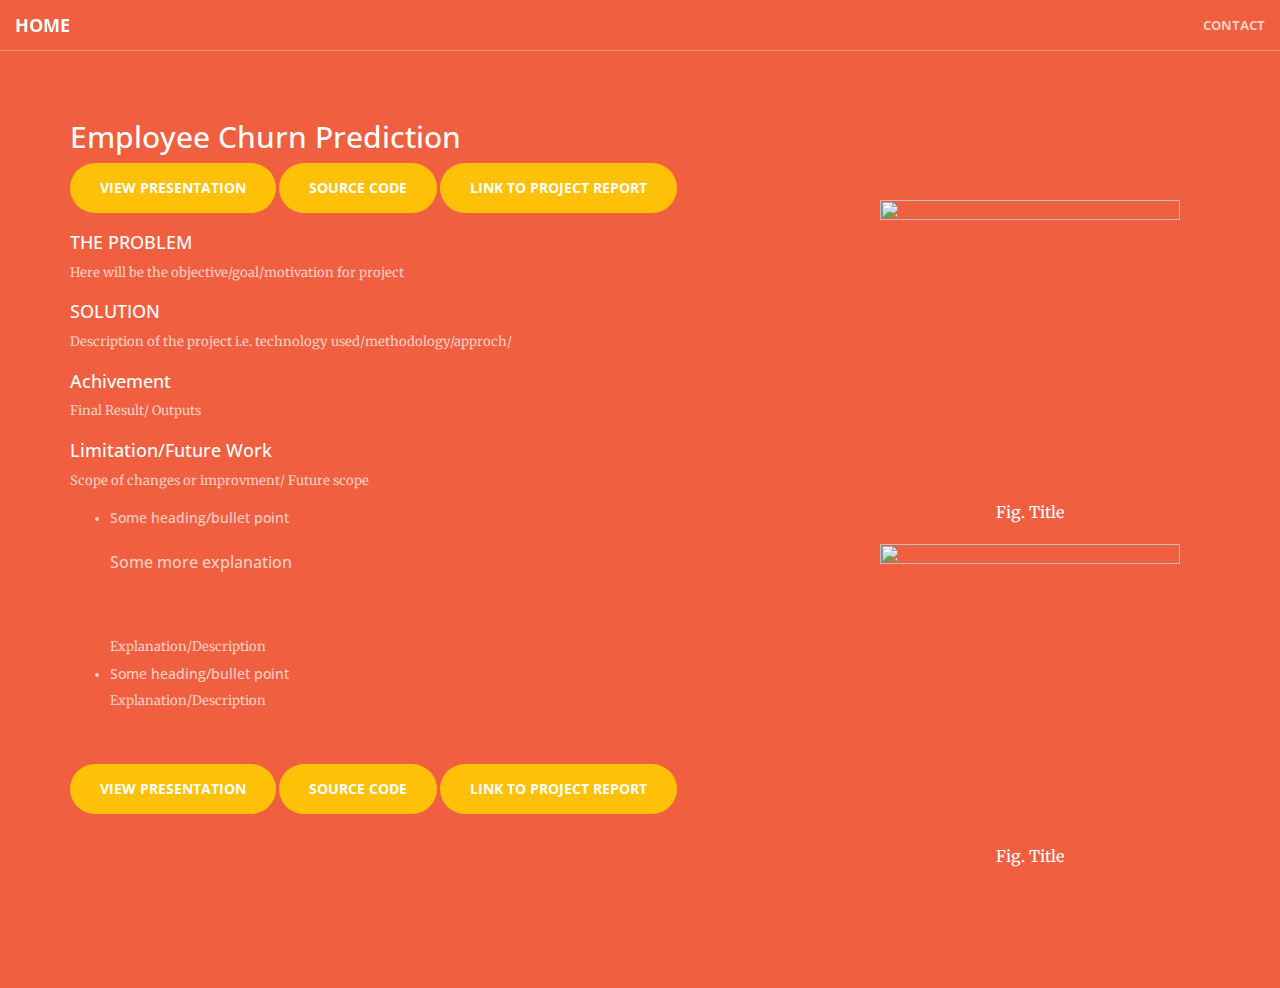
==== churn.html @ 99994aa8 "Added file related to Project Section" ====
<!DOCTYPE html>
<html lang="en">

<head>
    <script src="https://code.iconify.design/1/1.0.7/iconify.min.js"></script>
    <meta charset="utf-8">
    <meta http-equiv="X-UA-Compatible" content="IE=edge">
    <meta name="viewport" content="width=device-width, initial-scale=1">
    <meta name="description" content="">
    <meta name="author" content="">

    <title>Tirth Pipalia</title>
    <link rel="shortcut icon" href="assets/img/favicon.ico" />

    <!-- Bootstrap Core CSS -->
    <link rel="stylesheet" href="Projects/css/bootstrap.min.css" type="text/css">

    <!-- Custom Fonts -->
    <link href='http://fonts.googleapis.com/css?family=Open+Sans:300italic,400italic,600italic,700italic,800italic,400,300,600,700,800' rel='stylesheet' type='text/css'>
    <link href='http://fonts.googleapis.com/css?family=Merriweather:400,300,300italic,400italic,700,700italic,900,900italic' rel='stylesheet' type='text/css'>
    <link rel="stylesheet" href="font-awesome/css/font-awesome.min.css" type="text/css">

    <!-- Plugin CSS -->
    <link rel="stylesheet" href="Projects/css/animate.min.css" type="text/css">

    <!-- Custom CSS -->
    <link rel="stylesheet" href="Projects/css/creative.css" type="text/css">

    <!-- HTML5 Shim and Respond.js IE8 support of HTML5 elements and media queries -->
    <!-- WARNING: Respond.js doesn't work if you view the page via file:// -->
    <!--[if lt IE 9]>
        <script src="https://oss.maxcdn.com/libs/html5shiv/3.7.0/html5shiv.js"></script>
        <script src="https://oss.maxcdn.com/libs/respond.js/1.4.2/respond.min.js"></script>
    <![endif]-->

</head>

<body id="page-top">

    <nav id="mainNav" class="navbar navbar-default navbar-fixed-top">
        <div class="container-fluid">
            <!-- Brand and toggle get grouped for better mobile display -->
            <div class="navbar-header">
                <button type="button" class="navbar-toggle collapsed" data-toggle="collapse" data-target="#bs-example-navbar-collapse-1">
                    <span class="sr-only">Toggle navigation</span>
                    <span class="icon-bar"></span>
                    <span class="icon-bar"></span>
                    <span class="icon-bar"></span>
                </button>
                <a class="navbar-brand page-scroll"  href="index.html">Home</a>
            </div>

            <!-- Collect the nav links, forms, and other content for toggling -->
            <div class="collapse navbar-collapse" id="bs-example-navbar-collapse-1">
                <ul class="nav navbar-nav navbar-right">
                    <li>
                        <a class="page-scroll" href="index.html#contact">Contact</a>
                    </li>
                </ul>
            </div>
            <!-- /.navbar-collapse -->
        </div>
        <!-- /.container-fluid -->
    </nav>

    <section class="bg-primary" id="about">
        <div class="container">
            <div class="row">
                <div class="col-lg-8 text-center" style="text-align: left">
                    <!-- <hr class="light"> -->
                    <head>
                        <h2>Employee Churn Prediction</h2>
                        <a href="https://docs.google.com/presentation/d/1ewfbc-4nWLGnuFK5DeA7jikWK7DlALVheyr765B7KA8/edit?usp=sharing" class="btn btn-primary btn-xl page-scroll" target="_blank" style="background-color: #ffc107">View Presentation</a>
                        <a href="https://github.com/tirth-pipalia/Employee_Churn_Prediction/blob/main/Employee_Churn_Prediction.ipynb" class="btn btn-primary btn-xl page-scroll" target="_blank" style="background-color: #ffc107">Source Code</a>
                        <a href="https://docs.google.com/a/berkeley.edu/document/d/1vtCwW_MkwTBmH51UHi6HuffCid3kYy5zv86zx1g8YSg/edit?usp=sharing" class="btn btn-primary btn-xl page-scroll" target="_blank" style="background-color: #ffc107">Link to Project Report</a>         
                    </head>
                    <p></p>
                    <h4>THE PROBLEM</h4>
                    <p class="text-faded" style="font-size: small">
                        Here will be the objective/goal/motivation for 
                        project
                    </p>
                    <h4>SOLUTION</h4>
                    <p class="text-faded" style="font-size: small">
                    Description of the project i.e. technology used/methodology/approch/
                    </p>
                    <h4>Achivement</h4>
                    <p class="text-faded" style="font-size: small">
                    Final Result/ Outputs
                    </p>
                    <h4>Limitation/Future Work</h4>
                    <p class="text-faded" style="font-size: small">
                    Scope of changes or improvment/ Future scope
                    </p>
                    <ul class="text-faded" style="font-size: small">
                        <li>
                            <h5>Some heading/bullet point
                                <p>
                                    <br>
                                    Some more explanation
                                </p>
                                <p>
                                    <br>
                                </p>
                            </h5>Explanation/Description
                        </li>
                        <li>
                            <h5>Some heading/bullet point</h5>Explanation/Description
                        </li>
                    </ul> 
                    <p><br></p>
                   <a href="https://docs.google.com/presentation/d/1ewfbc-4nWLGnuFK5DeA7jikWK7DlALVheyr765B7KA8/edit?usp=sharing" class="btn btn-primary btn-xl page-scroll" target="_blank" style="background-color: #ffc107">View Presentation</a>
                   <a href="https://github.com/tirth-pipalia/Employee_Churn_Prediction/blob/main/Employee_Churn_Prediction.ipynb" class="btn btn-primary btn-xl page-scroll" target="_blank" style="background-color: #ffc107">Source Code</a>
                   <a href="https://docs.google.com/a/berkeley.edu/document/d/1vtCwW_MkwTBmH51UHi6HuffCid3kYy5zv86zx1g8YSg/edit?usp=sharing" class="btn btn-primary btn-xl page-scroll" target="_blank" style="background-color: #ffc107">Link to Project Report</a>
                </div>
                <div class="col-lg-4 text-center" style="padding-top: 100px">
                <img src="img/portfolio/1.jpg" class="img-responsive" alt="" style="margin :auto" height="300" width="300">
                <p>Fig. Title</p>
                <img src="img/portfolio/1.jpg" class="img-responsive" alt="" style="margin :auto" height="300" width="300">
                <p>Fig. Title</p>
                </div>
            </div>
        </div>
    </section>

    <!-- jQuery -->
    <script src="js/jquery.js"></script>

    <!-- Bootstrap Core JavaScript -->
    <script src="js/bootstrap.min.js"></script>

        <!-- Third party plugin JS-->
        <script src="https://cdnjs.cloudflare.com/ajax/libs/jquery-easing/1.4.1/jquery.easing.min.js"></script>
        <script src="https://cdnjs.cloudflare.com/ajax/libs/magnific-popup.js/1.1.0/jquery.magnific-popup.min.js"></script>
        

    <!-- Plugin JavaScript -->
    <script src="js/jquery.easing.min.js"></script>
    <script src="js/jquery.fittext.js"></script>
    <script src="js/wow.min.js"></script>

    <!-- Custom Theme JavaScript -->
    <script src="js/creative.js"></script>

</body>

</html>
---- Projects/css/creative.css ----
/*!
 * Start Bootstrap - Creative Bootstrap Theme (http://startbootstrap.com)
 * Code licensed under the Apache License v2.0.
 * For details, see http://www.apache.org/licenses/LICENSE-2.0.
 */

html,
body {
    width: 100%;
    height: 100%;
}

body {
    font-family: Merriweather,'Helvetica Neue',Arial,sans-serif;
}

hr {
    max-width: 50px;
    border-color: #f05f40;
    border-width: 3px;
}

hr.light {
    border-color: #fff;
}

a {
    color: #f05f40;
    -webkit-transition: all .35s;
    -moz-transition: all .35s;
    transition: all .35s;
}

a:hover,
a:focus {
    color: #eb3812;
}

h1,
h2,
h3,
h4,
h5,
h6 {
    font-family: 'Open Sans','Helvetica Neue',Arial,sans-serif;
}

p {
    margin-bottom: 20px;
    font-size: 16px;
    line-height: 1.5;
}

.bg-primary {
    background-color: #f05f40;
}

.bg-dark {
    color: #fff;
    background-color: #222;
}

.text-faded {
    color: rgba(255,255,255,.7);
}

section {
    padding: 100px 0;
}

aside {
    padding: 50px 0;
}

.no-padding {
    padding: 0;
}

.navbar-default {
    border-color: rgba(34,34,34,.05);
    font-family: 'Open Sans','Helvetica Neue',Arial,sans-serif;
    background-color: #fff;
    -webkit-transition: all .35s;
    -moz-transition: all .35s;
    transition: all .35s;
}

.navbar-default .navbar-header .navbar-brand {
    text-transform: uppercase;
    font-family: 'Open Sans','Helvetica Neue',Arial,sans-serif;
    font-weight: 700;
    color: #f05f40;
}

.navbar-default .navbar-header .navbar-brand:hover,
.navbar-default .navbar-header .navbar-brand:focus {
    color: #eb3812;
}

.navbar-default .nav > li>a,
.navbar-default .nav>li>a:focus {
    text-transform: uppercase;
    font-size: 13px;
    font-weight: 700;
    color: #222;
}

.navbar-default .nav > li>a:hover,
.navbar-default .nav>li>a:focus:hover {
    color: #f05f40;
}

.navbar-default .nav > li.active>a,
.navbar-default .nav>li.active>a:focus {
    color: #f05f40!important;
    background-color: transparent;
}

.navbar-default .nav > li.active>a:hover,
.navbar-default .nav>li.active>a:focus:hover {
    background-color: transparent;
}

@media(min-width:768px) {
    .navbar-default {
        border-color: rgba(255,255,255,.3);
        background-color: transparent;
    }

    .navbar-default .navbar-header .navbar-brand {
        color: rgba(255,255,255,.7);
    }

    .navbar-default .navbar-header .navbar-brand:hover,
    .navbar-default .navbar-header .navbar-brand:focus {
        color: #fff;
    }

    .navbar-default .nav > li>a,
    .navbar-default .nav>li>a:focus {
        color: rgba(255,255,255,.7);
    }

    .navbar-default .nav > li>a:hover,
    .navbar-default .nav>li>a:focus:hover {
        color: #fff;
    }

    .navbar-default.affix {
        border-color: rgba(34,34,34,.05);
        background-color: #fff;
    }

    .navbar-default.affix .navbar-header .navbar-brand {
        font-size: 14px;
        color: #f05f40;
    }

    .navbar-default.affix .navbar-header .navbar-brand:hover,
    .navbar-default.affix .navbar-header .navbar-brand:focus {
        color: #eb3812;
    }

    .navbar-default.affix .nav > li>a,
    .navbar-default.affix .nav>li>a:focus {
        color: #222;
    }

    .navbar-default.affix .nav > li>a:hover,
    .navbar-default.affix .nav>li>a:focus:hover {
        color: #f05f40;
    }
}

header {
    position: relative;
    width: 100%;
    min-height: auto;
    text-align: center;
    color: #fff;
    background-image: url(../img/header.jpg);
    background-position: center;
    -webkit-background-size: cover;
    -moz-background-size: cover;
    background-size: cover;
    -o-background-size: cover;
}

header .header-content {
    position: relative;
    width: 100%;
    padding: 100px 15px;
    text-align: center;
}

header .header-content .header-content-inner h1 {
    margin-top: 0;
    margin-bottom: 0;
    text-transform: uppercase;
    font-weight: 700;
}

header .header-content .header-content-inner hr {
    margin: 30px auto;
}

header .header-content .header-content-inner p {
    margin-bottom: 50px;
    font-size: 16px;
    font-weight: 300;
    color: rgba(255,255,255,.7);
}

@media(min-width:768px) {
    header {
        min-height: 100%;
    }

    header .header-content {
        position: absolute;
        top: 50%;
        padding: 0 50px;
        -webkit-transform: translateY(-50%);
        -ms-transform: translateY(-50%);
        transform: translateY(-50%);
    }

    header .header-content .header-content-inner {
        margin-right: auto;
        margin-left: auto;
        max-width: 1000px;
    }

    header .header-content .header-content-inner p {
        margin-right: auto;
        margin-left: auto;
        max-width: 80%;
        font-size: 18px;
    }
}

.section-heading {
    margin-top: 0;
}

.service-box {
    margin: 50px auto 0;
    max-width: 400px;
}

@media(min-width:992px) {
    .service-box {
        margin: 20px auto 0;
    }
}

.service-box p {
    margin-bottom: 0;
}

.portfolio-box {
    display: block;
    position: relative;
    margin: 0 auto;
    max-width: 650px;
}

.portfolio-box .portfolio-box-caption {
    display: block;
    position: absolute;
    bottom: 0;
    width: 100%;
    height: 100%;
    text-align: center;
    color: #fff;
    opacity: 0;
    background: rgba(240,95,64,.9);
    -webkit-transition: all .35s;
    -moz-transition: all .35s;
    transition: all .35s;
}

.portfolio-box .portfolio-box-caption .portfolio-box-caption-content {
    position: absolute;
    top: 50%;
    width: 100%;
    text-align: center;
    transform: translateY(-50%);
}

.portfolio-box .portfolio-box-caption .portfolio-box-caption-content .project-category,
.portfolio-box .portfolio-box-caption .portfolio-box-caption-content .project-name {
    padding: 0 15px;
    font-family: 'Open Sans','Helvetica Neue',Arial,sans-serif;
}

.portfolio-box .portfolio-box-caption .portfolio-box-caption-content .project-category {
    text-transform: uppercase;
    font-size: 14px;
    font-weight: 600;
}

.portfolio-box .portfolio-box-caption .portfolio-box-caption-content .project-name {
    font-size: 18px;
}

.portfolio-box:hover .portfolio-box-caption {
    opacity: 1;
}

@media(min-width:768px) {
    .portfolio-box .portfolio-box-caption .portfolio-box-caption-content .project-category {
        font-size: 16px;
    }

    .portfolio-box .portfolio-box-caption .portfolio-box-caption-content .project-name {
        font-size: 22px;
    }
}

.call-to-action h2 {
    margin: 0 auto 20px;
}

.text-primary {
    color: #f05f40;
}

.no-gutter > [class*=col-] {
    padding-right: 0;
    padding-left: 0;
}

.btn-default {
    border-color: #fff;
    color: #222;
    background-color: #fff;
    -webkit-transition: all .35s;
    -moz-transition: all .35s;
    transition: all .35s;
}

.btn-default:hover,
.btn-default:focus,
.btn-default.focus,
.btn-default:active,
.btn-default.active,
.open > .dropdown-toggle.btn-default {
    border-color: #ededed;
    color: #222;
    background-color: #f2f2f2;
}

.btn-default:active,
.btn-default.active,
.open > .dropdown-toggle.btn-default {
    background-image: none;
}

.btn-default.disabled,
.btn-default[disabled],
fieldset[disabled] .btn-default,
.btn-default.disabled:hover,
.btn-default[disabled]:hover,
fieldset[disabled] .btn-default:hover,
.btn-default.disabled:focus,
.btn-default[disabled]:focus,
fieldset[disabled] .btn-default:focus,
.btn-default.disabled.focus,
.btn-default[disabled].focus,
fieldset[disabled] .btn-default.focus,
.btn-default.disabled:active,
.btn-default[disabled]:active,
fieldset[disabled] .btn-default:active,
.btn-default.disabled.active,
.btn-default[disabled].active,
fieldset[disabled] .btn-default.active {
    border-color: #fff;
    background-color: #fff;
}

.btn-default .badge {
    color: #fff;
    background-color: #222;
}

.btn-primary {
    border-color: #f05f40;
    color: #fff;
    background-color: #f05f40;
    -webkit-transition: all .35s;
    -moz-transition: all .35s;
    transition: all .35s;
}

.btn-primary:hover,
.btn-primary:focus,
.btn-primary.focus,
.btn-primary:active,
.btn-primary.active,
.open > .dropdown-toggle.btn-primary {
    border-color: #ed431f;
    color: #fff;
    background-color: #ee4b28;
}

.btn-primary:active,
.btn-primary.active,
.open > .dropdown-toggle.btn-primary {
    background-image: none;
}

.btn-primary.disabled,
.btn-primary[disabled],
fieldset[disabled] .btn-primary,
.btn-primary.disabled:hover,
.btn-primary[disabled]:hover,
fieldset[disabled] .btn-primary:hover,
.btn-primary.disabled:focus,
.btn-primary[disabled]:focus,
fieldset[disabled] .btn-primary:focus,
.btn-primary.disabled.focus,
.btn-primary[disabled].focus,
fieldset[disabled] .btn-primary.focus,
.btn-primary.disabled:active,
.btn-primary[disabled]:active,
fieldset[disabled] .btn-primary:active,
.btn-primary.disabled.active,
.btn-primary[disabled].active,
fieldset[disabled] .btn-primary.active {
    border-color: #f05f40;
    background-color: #f05f40;
}

.btn-primary .badge {
    color: #f05f40;
    background-color: #fff;
}

.btn {
    border: 0;
    border-radius: 300px;
    text-transform: uppercase;
    font-family: 'Open Sans','Helvetica Neue',Arial,sans-serif;
    font-weight: 700;
}

.btn-xl {
    padding: 15px 30px;
}

::-moz-selection {
    text-shadow: none;
    color: #fff;
    background: #222;
}

::selection {
    text-shadow: none;
    color: #fff;
    background: #222;
}

img::selection {
    color: #fff;
    background: 0 0;
}

img::-moz-selection {
    color: #fff;
    background: 0 0;
}

body {
    webkit-tap-highlight-color: #222;
}
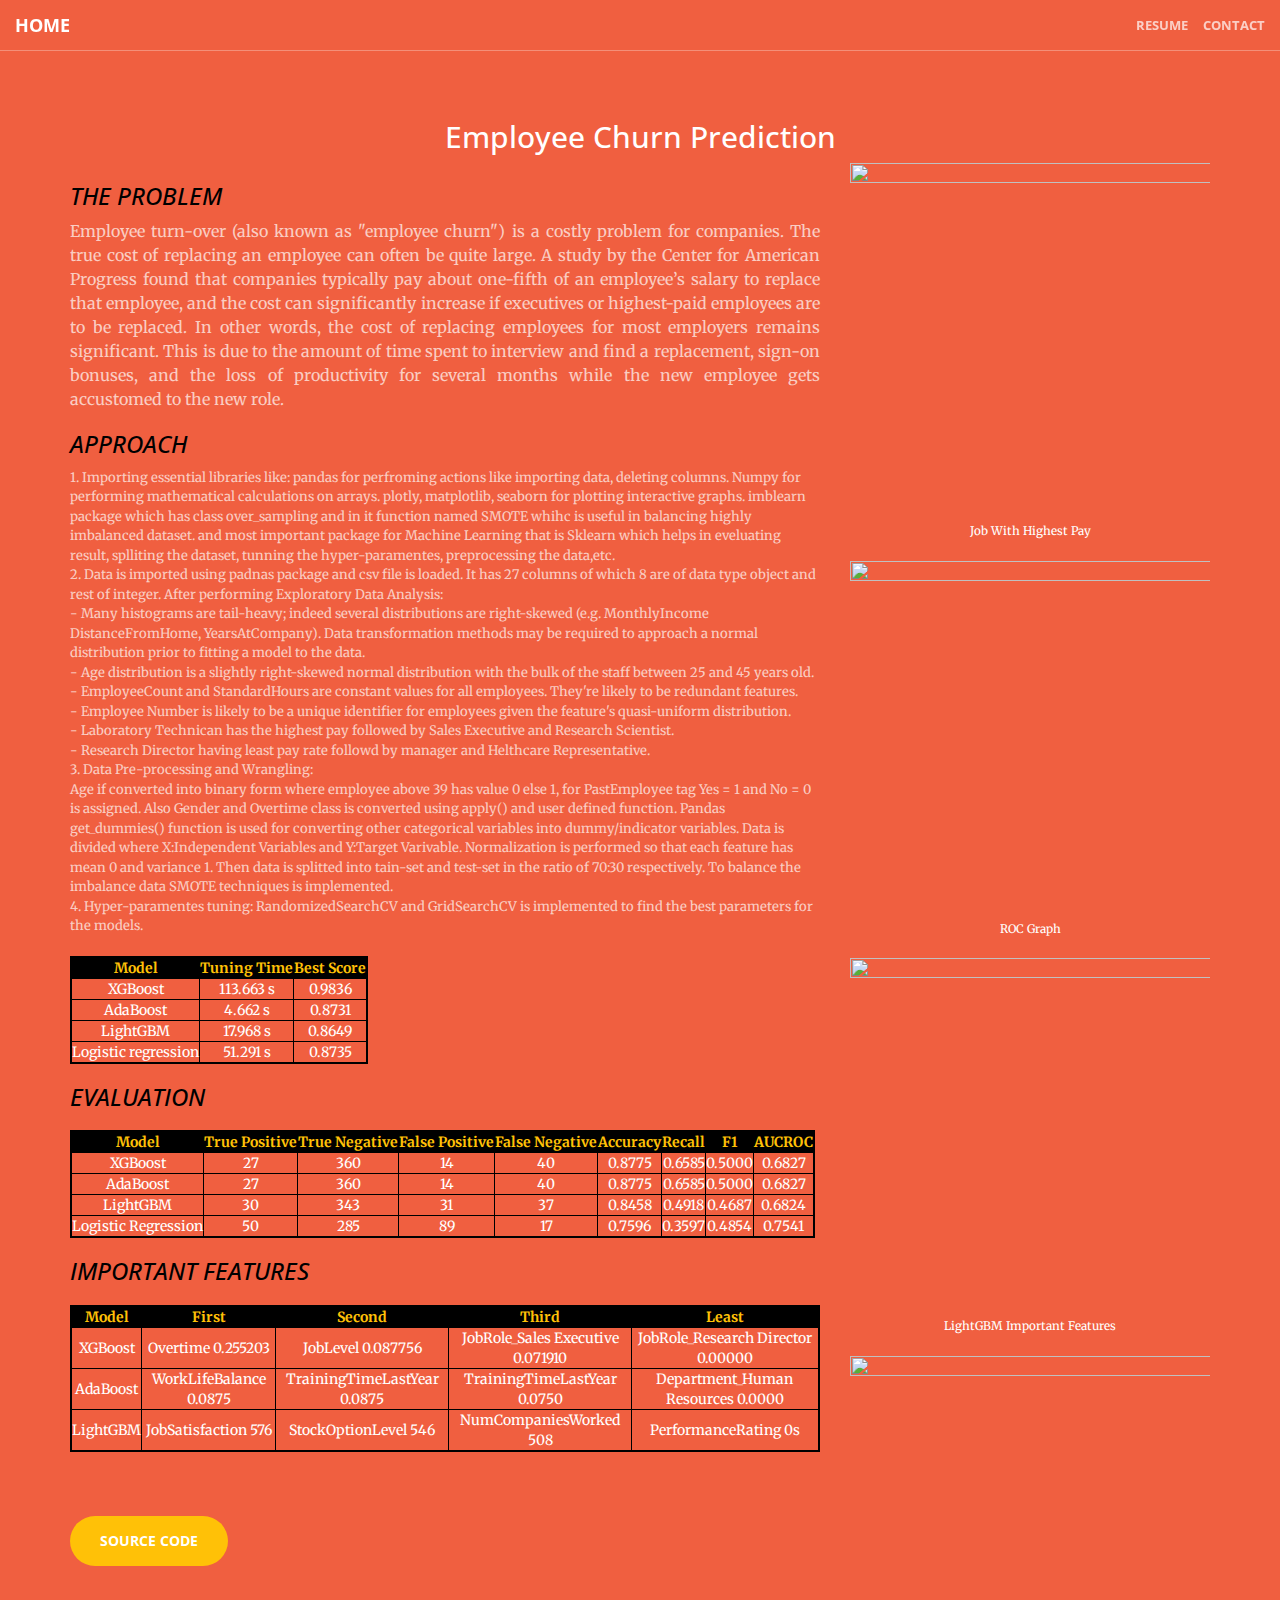
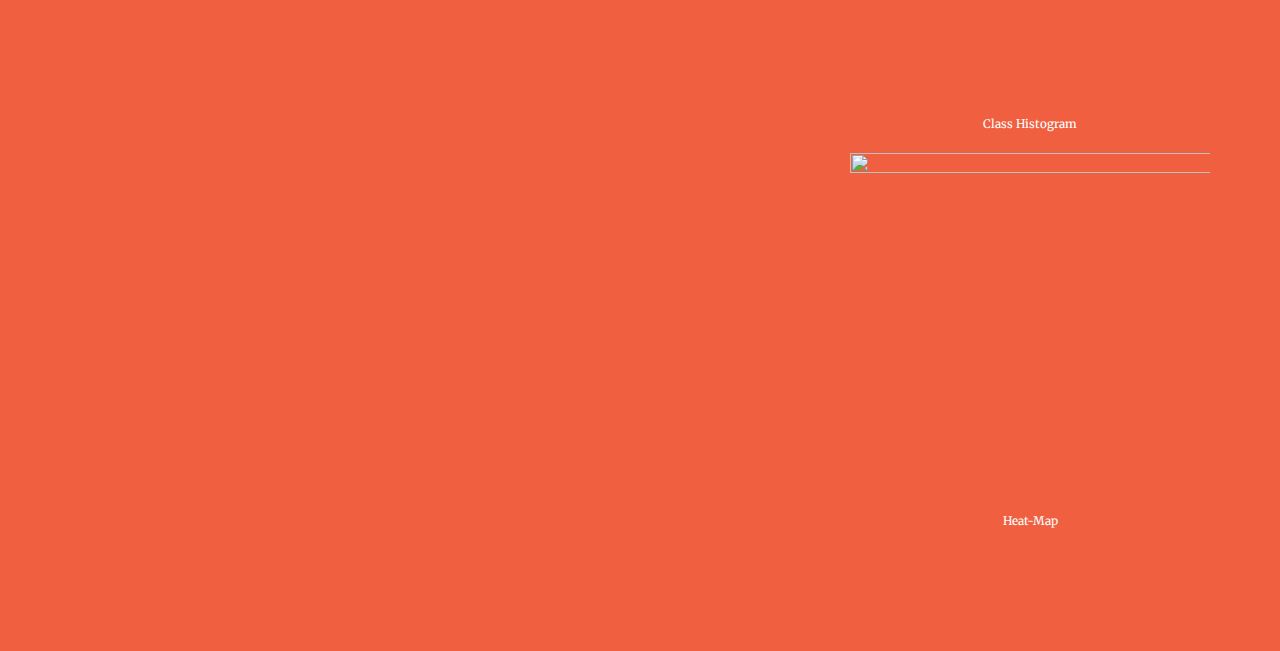
==== commit 29127ad1: "with content" ====
--- a/churn.html
+++ b/churn.html
@@ -41,20 +41,22 @@
         <div class="container-fluid">
             <!-- Brand and toggle get grouped for better mobile display -->
             <div class="navbar-header">
-                <button type="button" class="navbar-toggle collapsed" data-toggle="collapse" data-target="#bs-example-navbar-collapse-1">
-                    <span class="sr-only">Toggle navigation</span>
-                    <span class="icon-bar"></span>
-                    <span class="icon-bar"></span>
-                    <span class="icon-bar"></span>
-                </button>
                 <a class="navbar-brand page-scroll"  href="index.html">Home</a>
             </div>
+
 
             <!-- Collect the nav links, forms, and other content for toggling -->
             <div class="collapse navbar-collapse" id="bs-example-navbar-collapse-1">
                 <ul class="nav navbar-nav navbar-right">
                     <li>
-                        <a class="page-scroll" href="index.html#contact">Contact</a>
+                        <div class="navbar-header">
+                            <a class="navbar-brand page-scroll"  href="Resume/Tirth_SD_RESUME.pdf" target="_blank" style="font-size: small">Resume</a>
+                        </div>
+                    </li>
+                    <li>
+                        <div class="navbar-header">
+                            <a class="navbar-brand page-scroll"  href="index.html#contact" style="font-size: small;">Contact</a>
+                        </div>
                     </li>
                 </ul>
             </div>
@@ -64,60 +66,194 @@
     </nav>
 
     <section class="bg-primary" id="about">
+        <head>
+            <h2 class="text-center">Employee Churn Prediction</h2>
+</head>
         <div class="container">
             <div class="row">
                 <div class="col-lg-8 text-center" style="text-align: left">
                     <!-- <hr class="light"> -->
-                    <head>
-                        <h2>Employee Churn Prediction</h2>
-                        <a href="https://docs.google.com/presentation/d/1ewfbc-4nWLGnuFK5DeA7jikWK7DlALVheyr765B7KA8/edit?usp=sharing" class="btn btn-primary btn-xl page-scroll" target="_blank" style="background-color: #ffc107">View Presentation</a>
-                        <a href="https://github.com/tirth-pipalia/Employee_Churn_Prediction/blob/main/Employee_Churn_Prediction.ipynb" class="btn btn-primary btn-xl page-scroll" target="_blank" style="background-color: #ffc107">Source Code</a>
-                        <a href="https://docs.google.com/a/berkeley.edu/document/d/1vtCwW_MkwTBmH51UHi6HuffCid3kYy5zv86zx1g8YSg/edit?usp=sharing" class="btn btn-primary btn-xl page-scroll" target="_blank" style="background-color: #ffc107">Link to Project Report</a>         
-                    </head>
+
                     <p></p>
-                    <h4>THE PROBLEM</h4>
+                    <h3 style="color: black;"><i>THE PROBLEM</i></h3>
+                    <p class="text-faded" style="font-size: medium;text-align:justify">
+                        Employee turn-over (also known as "employee churn") is a costly problem for companies. The true cost of replacing an employee can often be quite large. A study by the Center for American Progress found that companies typically pay about one-fifth of an employee’s salary to replace that employee, and the cost can significantly increase if executives or highest-paid employees are to be replaced. In other words, the cost of replacing employees for most employers remains significant. This is due to the amount of time spent to interview and find a replacement, sign-on bonuses, and the loss of productivity for several months while the new employee gets accustomed to the new role.
+                    </p>
+                    <h3 style="color: black;"><i>APPROACH</i></h3>
                     <p class="text-faded" style="font-size: small">
-                        Here will be the objective/goal/motivation for 
-                        project
-                    </p>
-                    <h4>SOLUTION</h4>
+                    1. Importing essential libraries like:
+                    pandas for perfroming actions like importing data, deleting columns.
+                    Numpy for performing mathematical calculations on arrays.
+                    plotly, matplotlib, seaborn for plotting interactive graphs.
+                    imblearn package which has class over_sampling and in it function named SMOTE whihc is useful in balancing highly imbalanced dataset.
+                    and most important package for Machine Learning that is Sklearn which helps in eveluating result, splliting the dataset, tunning the hyper-paramentes, preprocessing the data,etc.
+<br>                    
+                    
+                    2. 
+                    Data is imported using padnas package and csv file is loaded. It has 27 columns of which 8 are of data type object and rest of integer.
+                    After performing Exploratory Data Analysis: <br>
+                    - Many histograms are tail-heavy; indeed several distributions are right-skewed (e.g. MonthlyIncome DistanceFromHome, YearsAtCompany). Data transformation methods may be required to approach a normal distribution prior to fitting a model to the data. <br>
+                    - Age distribution is a slightly right-skewed normal distribution with the bulk of the staff between 25 and 45 years old. <br>
+                    - EmployeeCount and StandardHours are constant values for all employees. They're likely to be redundant features. <br>
+                    - Employee Number is likely to be a unique identifier for employees given the feature's quasi-uniform distribution. <br>
+                    - Laboratory Technican has the highest pay followed by Sales Executive and Research Scientist. <br> 
+                    - Research Director having least pay rate followd by manager and Helthcare Representative. <br>
+
+                    3. Data Pre-processing and Wrangling: <br>
+                    Age if converted into binary form where employee above 39 has value 0 else 1, for PastEmployee tag Yes = 1 and No = 0 is assigned.
+                    Also Gender and Overtime class is converted using apply() and user defined function. Pandas get_dummies() function is used for converting other categorical variables into dummy/indicator variables.
+                     Data is divided where X:Independent Variables and Y:Target Varivable. Normalization is performed so that each feature has mean 0 and variance 1.
+                      Then data is splitted into tain-set and test-set in the ratio of 70:30 respectively. To balance the imbalance data SMOTE techniques is implemented.
+                    <br>
+                    4. Hyper-paramentes tuning: RandomizedSearchCV and GridSearchCV is implemented to find the best parameters for the models.
+                    <table border="2" bordercolor = "black">
+                        <thead><tr style="color: #ffc107;" bgcolor="black">
+                            <th style="text-align: center;">Model</th>
+                            <th style="text-align: center;">Tuning Time</th>
+                            <th style="text-align: center;">Best Score</th>
+                        </tr>
+                        </thead>
+                        <tbody>
+                            <tr>
+                                <td  style="text-align: center">XGBoost</td  style="text-align: center">
+                                <td  style="text-align: center">113.663 s</td  style="text-align: center">
+                                <td  style="text-align: center">0.9836</td  style="text-align: center">
+                            </tr>
+                            <tr>
+                                <td  style="text-align: center">AdaBoost</td  style="text-align: center">
+                                <td  style="text-align: center">4.662 s</td  style="text-align: center">
+                                <td  style="text-align: center">0.8731</td  style="text-align: center">
+                            </tr>
+                            <tr>
+                                <td  style="text-align: center">LightGBM</td  style="text-align: center">
+                                <td  style="text-align: center">17.968 s</td  style="text-align: center">
+                                <td  style="text-align: center">0.8649</td  style="text-align: center">
+                            </tr>
+                            <tr>
+                                <td  style="text-align: center">Logistic regression</td  style="text-align: center">
+                                <td  style="text-align: center">51.291 s</td  style="text-align: center">
+                                <td  style="text-align: center">0.8735</td  style="text-align: center">
+                            </tr>
+                        </tbody>
+                    </table> 
+                    </p>
+                    <h3 style="color: black;"><i>EVALUATION</i></h3>
                     <p class="text-faded" style="font-size: small">
-                    Description of the project i.e. technology used/methodology/approch/
-                    </p>
-                    <h4>Achivement</h4>
+                    <table border="2" bordercolor="black">
+                        <thead  >
+                            <tr style="color: #ffc107;" bgcolor="black">
+                                <th style="text-align: center;">Model</th>
+                                <th style="text-align: center;">True Positive</th>
+                                <th style="text-align: center;">True Negative</th>
+                                <th style="text-align: center;">False Positive</th>
+                                <th style="text-align: center;">False Negative</th>
+                                <th style="text-align: center;">Accuracy</th>
+                                <th style="text-align: center;">Recall</th>
+                                <th style="text-align: center;">F1</th>
+                                <th style="text-align: center;">AUCROC</th>
+                            </tr>
+                        </thead>
+                        <tbody>
+                            <tr>
+                                <td  style="text-align: center">XGBoost</td  style="text-align: center">
+                                <td  style="text-align: center">27</td  style="text-align: center">
+                                <td  style="text-align: center">360</td  style="text-align: center">
+                                <td  style="text-align: center">14</td  style="text-align: center">
+                                <td  style="text-align: center">40</td  style="text-align: center">
+                                <td  style="text-align: center">0.8775</td  style="text-align: center">
+                                <td  style="text-align: center">0.6585</td  style="text-align: center">
+                                <td  style="text-align: center">0.5000</td  style="text-align: center">
+                                <td  style="text-align: center">0.6827</td  style="text-align: center">
+                            </tr>
+                            <tr>
+                                <td  style="text-align: center">AdaBoost</td  style="text-align: center">
+                                <td  style="text-align: center">27</td  style="text-align: center">
+                                <td  style="text-align: center">360</td  style="text-align: center">
+                                <td  style="text-align: center">14</td  style="text-align: center">
+                                <td  style="text-align: center">40</td  style="text-align: center">
+                                <td  style="text-align: center">0.8775</td  style="text-align: center">
+                                <td  style="text-align: center">0.6585</td  style="text-align: center">
+                                <td  style="text-align: center">0.5000</td  style="text-align: center">
+                                <td  style="text-align: center">0.6827</td  style="text-align: center">
+                            </tr>
+                            <tr>
+                                <td  style="text-align: center">LightGBM</td  style="text-align: center">
+                                <td  style="text-align: center">30</td  style="text-align: center">
+                                <td  style="text-align: center">343</td  style="text-align: center">
+                                <td  style="text-align: center">31</td  style="text-align: center">
+                                <td  style="text-align: center">37</td  style="text-align: center">
+                                <td  style="text-align: center">0.8458</td  style="text-align: center">
+                                <td  style="text-align: center">0.4918</td  style="text-align: center">
+                                <td  style="text-align: center">0.4687</td  style="text-align: center">
+                                <td  style="text-align: center">0.6824</td  style="text-align: center">
+                            </tr>
+                            <tr>
+                                <td  style="text-align: center">Logistic Regression</td  style="text-align: center">
+                                <td  style="text-align: center">50</td  style="text-align: center">
+                                <td  style="text-align: center">285</td  style="text-align: center">
+                                <td  style="text-align: center">89</td  style="text-align: center">
+                                <td  style="text-align: center">17</td  style="text-align: center">
+                                <td  style="text-align: center">0.7596</td  style="text-align: center">
+                                <td  style="text-align: center">0.3597</td  style="text-align: center">
+                                <td  style="text-align: center">0.4854</td  style="text-align: center">
+                                <td  style="text-align: center">0.7541</td  style="text-align: center">
+                            </tr>
+                        </tbody>
+                    </table>
+                    </p>
+                    <h3 style="color: black;">
+                        <i>IMPORTANT FEATURES</i>
+                    </h3>
                     <p class="text-faded" style="font-size: small">
-                    Final Result/ Outputs
-                    </p>
-                    <h4>Limitation/Future Work</h4>
-                    <p class="text-faded" style="font-size: small">
-                    Scope of changes or improvment/ Future scope
-                    </p>
-                    <ul class="text-faded" style="font-size: small">
-                        <li>
-                            <h5>Some heading/bullet point
-                                <p>
-                                    <br>
-                                    Some more explanation
-                                </p>
-                                <p>
-                                    <br>
-                                </p>
-                            </h5>Explanation/Description
-                        </li>
-                        <li>
-                            <h5>Some heading/bullet point</h5>Explanation/Description
-                        </li>
-                    </ul> 
+                        <table border="2" bordercolor="black">
+                            <thead>
+                                <tr style="color: #ffc107;" bgcolor="black">
+                                    <th style="text-align: center;">Model</th>
+                                    <th style="text-align: center;">First</th>
+                                    <th style="text-align: center;">Second</th>
+                                    <th style="text-align: center;">Third</th>
+                                    <th style="text-align: center;">Least</th>
+                                </tr>
+                            </thead>
+                            <tbody>
+                                <tr>
+                                    <td style="text-align: center;">XGBoost</td>
+                                    <td style="text-align: center;">Overtime 0.255203</td>
+                                    <td style="text-align: center;"> JobLevel 0.087756 </td>
+                                    <td style="text-align: center;"> JobRole_Sales Executive 0.071910</td>
+                                    <td style="text-align: center;">JobRole_Research Director 0.00000</td>
+                                </tr>
+                                <tr>
+                                    <td style="text-align: center;">AdaBoost</td>
+                                    <td style="text-align: center;">WorkLifeBalance 0.0875</td>
+                                    <td style="text-align: center;">TrainingTimeLastYear 0.0875</td>
+                                    <td style="text-align: center;">TrainingTimeLastYear 0.0750</td>
+                                    <td style="text-align: center;">Department_Human Resources 0.0000</td>
+                                </tr>
+                                <tr>
+                                    <td style="text-align: center;">LightGBM</td>
+                                    <td style="text-align: center;">JobSatisfaction 576</td>
+                                    <td style="text-align: center;"> StockOptionLevel 546</td>
+                                    <td style="text-align: center;">NumCompaniesWorked 508</td>
+                                    <td style="text-align: center;">PerformanceRating 0s</td>
+                                </tr>
+                            </tbody>
+                        </table>
+                    </p>
                     <p><br></p>
-                   <a href="https://docs.google.com/presentation/d/1ewfbc-4nWLGnuFK5DeA7jikWK7DlALVheyr765B7KA8/edit?usp=sharing" class="btn btn-primary btn-xl page-scroll" target="_blank" style="background-color: #ffc107">View Presentation</a>
                    <a href="https://github.com/tirth-pipalia/Employee_Churn_Prediction/blob/main/Employee_Churn_Prediction.ipynb" class="btn btn-primary btn-xl page-scroll" target="_blank" style="background-color: #ffc107">Source Code</a>
-                   <a href="https://docs.google.com/a/berkeley.edu/document/d/1vtCwW_MkwTBmH51UHi6HuffCid3kYy5zv86zx1g8YSg/edit?usp=sharing" class="btn btn-primary btn-xl page-scroll" target="_blank" style="background-color: #ffc107">Link to Project Report</a>
                 </div>
-                <div class="col-lg-4 text-center" style="padding-top: 100px">
-                <img src="img/portfolio/1.jpg" class="img-responsive" alt="" style="margin :auto" height="300" width="300">
-                <p>Fig. Title</p>
-                <img src="img/portfolio/1.jpg" class="img-responsive" alt="" style="margin :auto" height="300" width="300">
-                <p>Fig. Title</p>
+                <div class="col-lg-4 text-center">
+                <img src="img/churn1.jpg" class="img-responsive" alt="" style="margin :auto" height="500" width="500">
+                <p style="font-size: smaller;">Job With Highest Pay</p>
+                <img src="img/churn2.jpg" class="img-responsive" alt="" style="margin :auto" height="500" width="500">
+                <p style="font-size: smaller;">ROC Graph</p>
+                <img src="img/churnLGBM.jpg" class="img-responsive" alt="" style="margin :auto" height="500" width="500">
+                <p style="font-size: smaller;">LightGBM Important Features</p>
+                <img src="img/churnAda.jpg" class="img-responsive" alt="" style="margin :auto" height="500" width="500">
+                <p style="font-size: smaller;">Class Histogram</p>
+                <img src="img/churnheat.jpg" class="img-responsive" alt="" style="margin :auto" height="500" width="500">
+                <p style="font-size: smaller;">Heat-Map</p>
                 </div>
             </div>
         </div>
